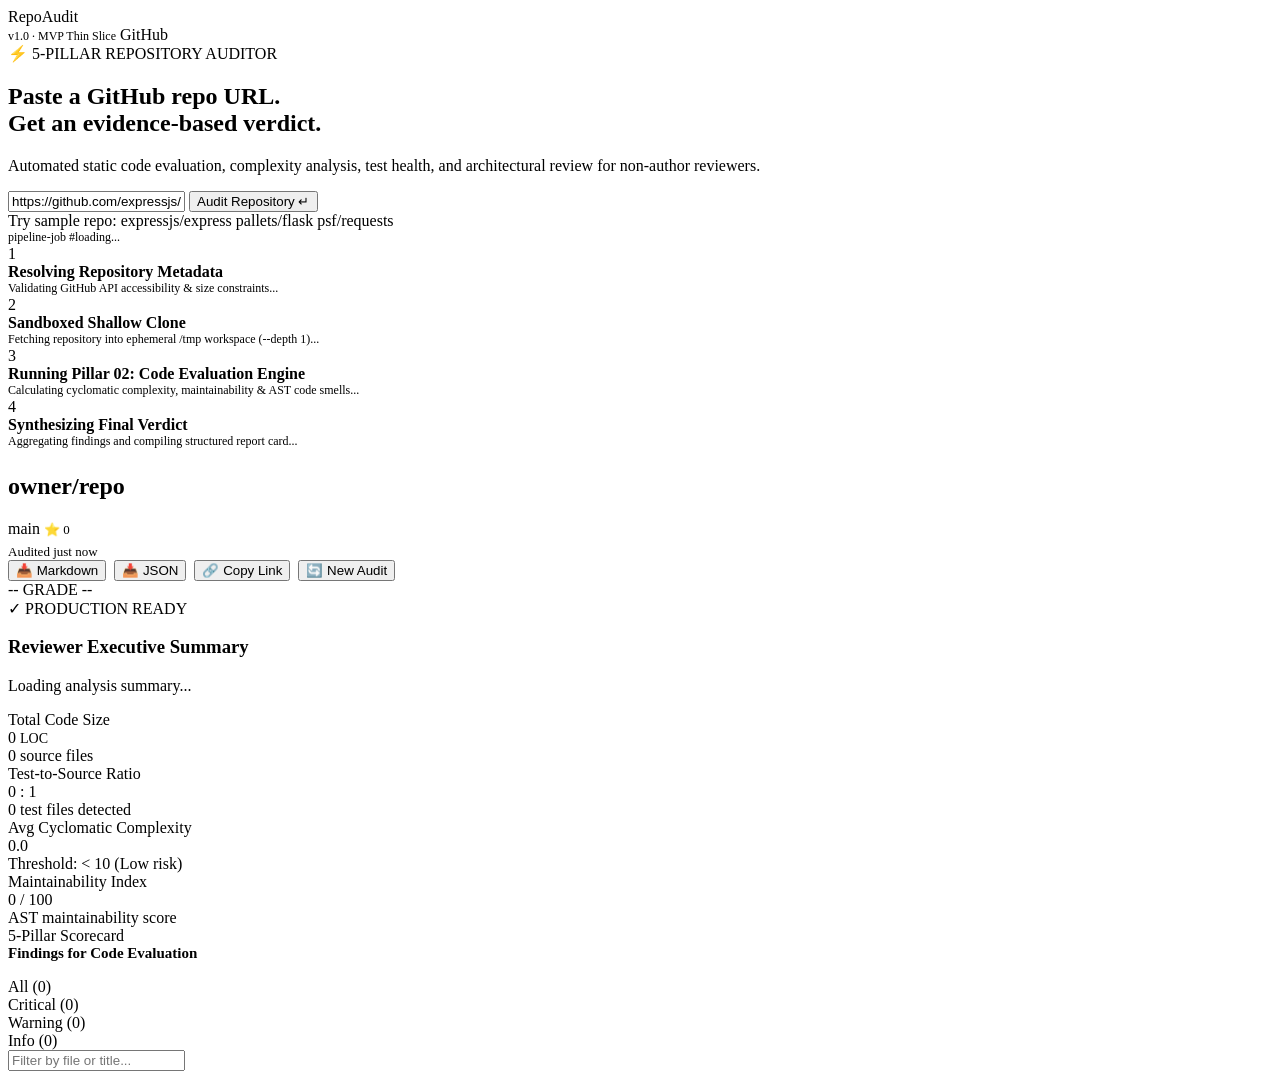
==== app/static/index.html @ 49f9e44a "feat: initial commit for containerized deployment" ====
<!DOCTYPE html>
<html lang="en">
<head>
  <meta charset="UTF-8">
  <meta name="viewport" content="width=device-width, initial-scale=1.0">
  <title>RepoAudit — Automated Public Repository Intelligence</title>
  <link rel="preconnect" href="https://fonts.googleapis.com">
  <link rel="preconnect" href="https://fonts.gstatic.com" crossorigin>
  <link href="https://fonts.googleapis.com/css2?family=Space+Grotesk:wght@400;500;600;700&family=JetBrains+Mono:wght@400;500;600;700&display=swap" rel="stylesheet">
  <link rel="stylesheet" href="/static/styles.css">
</head>
<body>

<header>
  <div class="brand" onclick="app.showView('input')">
    <span class="brand-dot"></span>
    Repo<span style="color:var(--green)">Audit</span>
  </div>
  <div class="nav-links">
    <span class="mono" style="font-size:12px; color:var(--text-muted)">v1.0 · MVP Thin Slice</span>
    <a href="https://github.com" target="_blank" style="color:var(--text-muted); text-decoration:none;">GitHub</a>
  </div>
</header>

<main>

  <!-- VIEW 1: HERO INPUT -->
  <section id="view-input">
    <div class="hero-tag mono"><span>⚡</span> 5-PILLAR REPOSITORY AUDITOR</div>
    <h1 class="hero-title">Paste a GitHub repo URL.<br>Get an <span>evidence-based verdict</span>.</h1>
    <p class="hero-desc">Automated static code evaluation, complexity analysis, test health, and architectural review for non-author reviewers.</p>

    <div class="input-group">
      <input type="text" id="repo-url-input" placeholder="https://github.com/owner/repository" value="https://github.com/expressjs/express" spellcheck="false" autocomplete="off">
      <button class="btn-primary" id="btn-audit" onclick="app.submitAudit()">Audit Repository ↵</button>
    </div>

    <div class="error-banner" id="input-error"></div>

    <div class="quick-chips">
      <span>Try sample repo:</span>
      <span class="chip" onclick="app.setSampleRepo('https://github.com/expressjs/express')">expressjs/express</span>
      <span class="chip" onclick="app.setSampleRepo('https://github.com/pallets/flask')">pallets/flask</span>
      <span class="chip" onclick="app.setSampleRepo('https://github.com/psf/requests')">psf/requests</span>
    </div>
  </section>

  <!-- VIEW 2: PIPELINE LOADING TELEMETRY -->
  <section id="view-loading">
    <div class="loading-card">
      <div class="loading-bar-head">
        <div class="window-dots"><span></span><span></span><span></span></div>
        <div class="mono" id="loading-job-id" style="font-size:12px; color:var(--text-muted)">pipeline-job #loading...</div>
      </div>
      <div class="loading-body">
        <div class="pipeline-steps">
          <div class="p-step active" id="step-metadata">
            <div class="step-icon">1</div>
            <div>
              <div style="font-weight:600">Resolving Repository Metadata</div>
              <div class="mono" id="step-meta-desc" style="font-size:12px; color:var(--text-muted)">Validating GitHub API accessibility & size constraints...</div>
            </div>
          </div>
          <div class="p-step" id="step-clone">
            <div class="step-icon">2</div>
            <div>
              <div style="font-weight:600">Sandboxed Shallow Clone</div>
              <div class="mono" id="step-clone-desc" style="font-size:12px; color:var(--text-muted)">Fetching repository into ephemeral /tmp workspace (--depth 1)...</div>
            </div>
          </div>
          <div class="p-step" id="step-analyze">
            <div class="step-icon">3</div>
            <div>
              <div style="font-weight:600">Running Pillar 02: Code Evaluation Engine</div>
              <div class="mono" id="step-analyze-desc" style="font-size:12px; color:var(--text-muted)">Calculating cyclomatic complexity, maintainability & AST code smells...</div>
            </div>
          </div>
          <div class="p-step" id="step-verdict">
            <div class="step-icon">4</div>
            <div>
              <div style="font-weight:600">Synthesizing Final Verdict</div>
              <div class="mono" id="step-verdict-desc" style="font-size:12px; color:var(--text-muted)">Aggregating findings and compiling structured report card...</div>
            </div>
          </div>
        </div>

        <div id="loading-error" class="error-banner" style="margin-top:24px;"></div>
      </div>
    </div>
  </section>

  <!-- VIEW 3: REPORT DASHBOARD -->
  <section id="view-report">
    <!-- Header -->
    <div class="report-header">
      <div>
        <div class="repo-title-row">
          <h2 class="repo-title" id="report-repo-name">owner/repo</h2>
          <span class="repo-branch mono" id="report-branch">main</span>
          <span class="mono" id="report-stars" style="color:var(--text-muted); font-size:13px;">⭐ 0</span>
        </div>
        <div class="mono" id="report-meta-sub" style="color:var(--text-muted); font-size:13px; margin-top:6px;">Audited just now</div>
      </div>
      <div style="display:flex; gap:8px; flex-wrap:wrap;">
        <button class="btn-outline" onclick="app.exportReport('markdown')">📥 Markdown</button>
        <button class="btn-outline" onclick="app.exportReport('json')">📥 JSON</button>
        <button class="btn-outline" onclick="app.copyShareLink()">🔗 Copy Link</button>
        <button class="btn-outline" onclick="app.showView('input')">🔄 New Audit</button>
      </div>
    </div>

    <!-- Verdict Hero -->
    <div class="verdict-hero">
      <div class="gauge-box">
        <div class="gauge-ring" id="gauge-ring-el">
          <span class="gauge-score mono" id="report-score">--</span>
          <span class="gauge-grade mono" id="report-grade">GRADE --</span>
        </div>
      </div>
      <div class="verdict-text">
        <div class="verdict-badge" id="report-verdict-badge">✓ PRODUCTION READY</div>
        <h3 id="report-verdict-title">Reviewer Executive Summary</h3>
        <p class="verdict-summary" id="report-verdict-summary">Loading analysis summary...</p>
      </div>
    </div>

    <!-- Quick Stats -->
    <div class="metrics-strip">
      <div class="metric-card">
        <div class="metric-label">Total Code Size</div>
        <div class="metric-val mono" id="metric-loc">0 <span style="font-size:14px; font-weight:400; color:var(--text-muted)">LOC</span></div>
        <div class="metric-sub" id="metric-files">0 source files</div>
      </div>
      <div class="metric-card">
        <div class="metric-label">Test-to-Source Ratio</div>
        <div class="metric-val mono" id="metric-test-ratio">0 : 1</div>
        <div class="metric-sub" id="metric-test-sub">0 test files detected</div>
      </div>
      <div class="metric-card">
        <div class="metric-label">Avg Cyclomatic Complexity</div>
        <div class="metric-val mono" id="metric-complexity">0.0</div>
        <div class="metric-sub">Threshold: &lt; 10 (Low risk)</div>
      </div>
      <div class="metric-card">
        <div class="metric-label">Maintainability Index</div>
        <div class="metric-val mono" id="metric-maintainability">0 / 100</div>
        <div class="metric-sub">AST maintainability score</div>
      </div>
    </div>

    <!-- 5 Pillars Strip -->
    <div class="pillars-section-title">5-Pillar Scorecard</div>
    <div class="pillars-nav" id="pillars-nav-list">
      <!-- Injected by JS -->
    </div>

    <!-- Semantic Architecture Explorer (Visible when Pillar 01 is selected) -->
    <div class="semantic-container" id="semantic-architecture-view" style="display:none;">
      <!-- Rendered dynamically by JS -->
    </div>

    <!-- Security Posture Explorer (Visible when Pillar 03 is selected) -->
    <div class="security-container" id="security-architecture-view" style="display:none;">
      <!-- Rendered dynamically by JS -->
    </div>

    <!-- Documentation Quality Explorer (Visible when Pillar 04 is selected) -->
    <div class="docs-container" id="docs-architecture-view" style="display:none;">
      <!-- Rendered dynamically by JS -->
    </div>

    <!-- Production Readiness Explorer (Visible when Pillar 05 is selected) -->
    <div class="docs-container" id="prod-architecture-view" style="display:none;">
      <!-- Rendered dynamically by JS -->
    </div>

    <!-- Expandable Findings -->
    <div class="findings-container">
      <div id="findings-section-header" style="font-weight:600; font-size:15px; color:var(--text-primary); margin-bottom:16px;">Findings for Code Evaluation</div>
      <div class="findings-toolbar">
        <div class="filter-pills" id="severity-filters">
          <div class="f-pill active" data-severity="all" onclick="app.setFilter('all')">All (<span id="count-all">0</span>)</div>
          <div class="f-pill" data-severity="critical" onclick="app.setFilter('critical')">Critical (<span id="count-critical">0</span>)</div>
          <div class="f-pill" data-severity="warning" onclick="app.setFilter('warning')">Warning (<span id="count-warning">0</span>)</div>
          <div class="f-pill" data-severity="info" onclick="app.setFilter('info')">Info (<span id="count-info">0</span>)</div>
        </div>
        <input type="text" id="search-findings-input" class="search-findings mono" placeholder="Filter by file or title..." oninput="app.renderFindings()">
      </div>

      <div id="findings-list">
        <!-- Findings rendered by JS -->
      </div>
    </div>
  </section>

</main>

<script src="/static/app.js"></script>
</body>
</html>
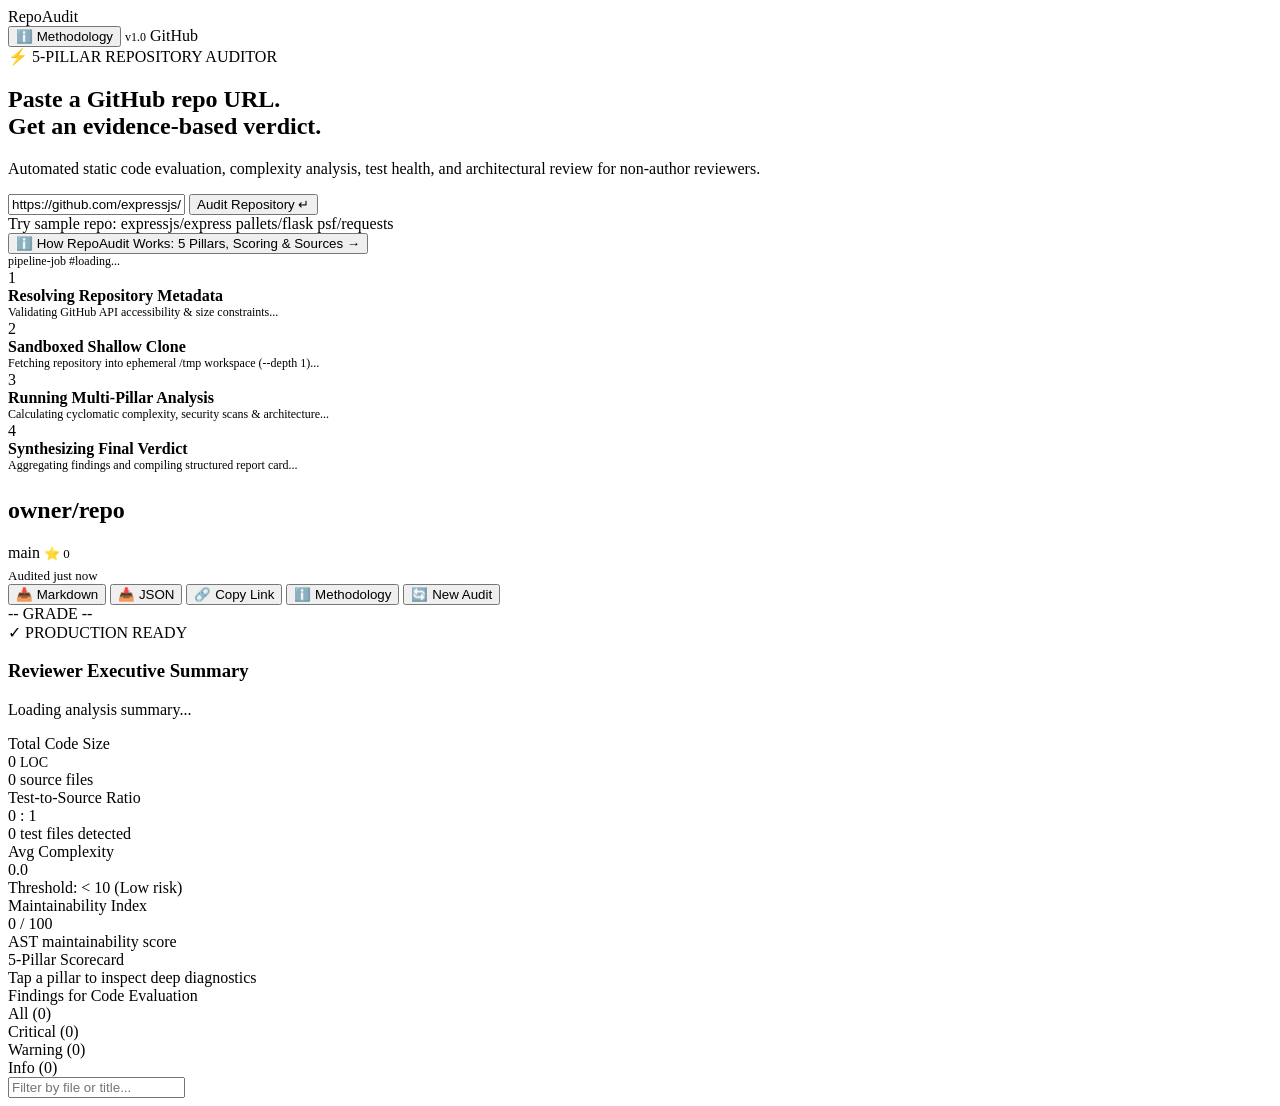
==== commit e453d34a: "feat(ui): add mobile responsive layout, hover/tap text expander, and methodology modal" ====
--- a/app/static/index.html
+++ b/app/static/index.html
@@ -2,7 +2,7 @@
 <html lang="en">
 <head>
   <meta charset="UTF-8">
-  <meta name="viewport" content="width=device-width, initial-scale=1.0">
+  <meta name="viewport" content="width=device-width, initial-scale=1.0, maximum-scale=5.0">
   <title>RepoAudit — Automated Public Repository Intelligence</title>
   <link rel="preconnect" href="https://fonts.googleapis.com">
   <link rel="preconnect" href="https://fonts.gstatic.com" crossorigin>
@@ -17,8 +17,11 @@
     Repo<span style="color:var(--green)">Audit</span>
   </div>
   <div class="nav-links">
-    <span class="mono" style="font-size:12px; color:var(--text-muted)">v1.0 · MVP Thin Slice</span>
-    <a href="https://github.com" target="_blank" style="color:var(--text-muted); text-decoration:none;">GitHub</a>
+    <button class="btn-info-nav mono" id="btn-header-info" onclick="app.openMethodologyModal()" aria-label="Methodology and 5-Pillars guide">
+      <span class="info-icon">ℹ️</span> <span class="info-text">Methodology</span>
+    </button>
+    <span class="mono nav-version" style="font-size:12px; color:var(--text-muted)">v1.0</span>
+    <a href="https://github.com" target="_blank" rel="noopener noreferrer" style="color:var(--text-muted); text-decoration:none;">GitHub</a>
   </div>
 </header>
 
@@ -38,10 +41,16 @@
     <div class="error-banner" id="input-error"></div>
 
     <div class="quick-chips">
-      <span>Try sample repo:</span>
-      <span class="chip" onclick="app.setSampleRepo('https://github.com/expressjs/express')">expressjs/express</span>
-      <span class="chip" onclick="app.setSampleRepo('https://github.com/pallets/flask')">pallets/flask</span>
-      <span class="chip" onclick="app.setSampleRepo('https://github.com/psf/requests')">psf/requests</span>
+      <span class="chips-label">Try sample repo:</span>
+      <span class="chip tap-expandable" data-tooltip="Audit expressjs/express" onclick="app.setSampleRepo('https://github.com/expressjs/express')">expressjs/express</span>
+      <span class="chip tap-expandable" data-tooltip="Audit pallets/flask" onclick="app.setSampleRepo('https://github.com/pallets/flask')">pallets/flask</span>
+      <span class="chip tap-expandable" data-tooltip="Audit psf/requests" onclick="app.setSampleRepo('https://github.com/psf/requests')">psf/requests</span>
+    </div>
+
+    <div class="hero-info-action">
+      <button class="hero-info-btn mono" onclick="app.openMethodologyModal()">
+        <span>ℹ️</span> How RepoAudit Works: 5 Pillars, Scoring &amp; Sources →
+      </button>
     </div>
   </section>
 
@@ -50,7 +59,7 @@
     <div class="loading-card">
       <div class="loading-bar-head">
         <div class="window-dots"><span></span><span></span><span></span></div>
-        <div class="mono" id="loading-job-id" style="font-size:12px; color:var(--text-muted)">pipeline-job #loading...</div>
+        <div class="mono tap-expandable" id="loading-job-id" style="font-size:12px; color:var(--text-muted)">pipeline-job #loading...</div>
       </div>
       <div class="loading-body">
         <div class="pipeline-steps">
@@ -58,7 +67,7 @@
             <div class="step-icon">1</div>
             <div>
               <div style="font-weight:600">Resolving Repository Metadata</div>
-              <div class="mono" id="step-meta-desc" style="font-size:12px; color:var(--text-muted)">Validating GitHub API accessibility & size constraints...</div>
+              <div class="mono" id="step-meta-desc" style="font-size:12px; color:var(--text-muted)">Validating GitHub API accessibility &amp; size constraints...</div>
             </div>
           </div>
           <div class="p-step" id="step-clone">
@@ -71,8 +80,8 @@
           <div class="p-step" id="step-analyze">
             <div class="step-icon">3</div>
             <div>
-              <div style="font-weight:600">Running Pillar 02: Code Evaluation Engine</div>
-              <div class="mono" id="step-analyze-desc" style="font-size:12px; color:var(--text-muted)">Calculating cyclomatic complexity, maintainability & AST code smells...</div>
+              <div style="font-weight:600">Running Multi-Pillar Analysis</div>
+              <div class="mono" id="step-analyze-desc" style="font-size:12px; color:var(--text-muted)">Calculating cyclomatic complexity, security scans &amp; architecture...</div>
             </div>
           </div>
           <div class="p-step" id="step-verdict">
@@ -93,19 +102,20 @@
   <section id="view-report">
     <!-- Header -->
     <div class="report-header">
-      <div>
+      <div class="report-header-left">
         <div class="repo-title-row">
-          <h2 class="repo-title" id="report-repo-name">owner/repo</h2>
+          <h2 class="repo-title tap-expandable" id="report-repo-name" data-tooltip="Click to copy repo name">owner/repo</h2>
           <span class="repo-branch mono" id="report-branch">main</span>
           <span class="mono" id="report-stars" style="color:var(--text-muted); font-size:13px;">⭐ 0</span>
         </div>
         <div class="mono" id="report-meta-sub" style="color:var(--text-muted); font-size:13px; margin-top:6px;">Audited just now</div>
       </div>
-      <div style="display:flex; gap:8px; flex-wrap:wrap;">
+      <div class="report-actions">
         <button class="btn-outline" onclick="app.exportReport('markdown')">📥 Markdown</button>
         <button class="btn-outline" onclick="app.exportReport('json')">📥 JSON</button>
         <button class="btn-outline" onclick="app.copyShareLink()">🔗 Copy Link</button>
-        <button class="btn-outline" onclick="app.showView('input')">🔄 New Audit</button>
+        <button class="btn-outline" onclick="app.openMethodologyModal()">ℹ️ Methodology</button>
+        <button class="btn-outline btn-new-audit" onclick="app.showView('input')">🔄 New Audit</button>
       </div>
     </div>
 
@@ -120,7 +130,7 @@
       <div class="verdict-text">
         <div class="verdict-badge" id="report-verdict-badge">✓ PRODUCTION READY</div>
         <h3 id="report-verdict-title">Reviewer Executive Summary</h3>
-        <p class="verdict-summary" id="report-verdict-summary">Loading analysis summary...</p>
+        <p class="verdict-summary tap-expandable" id="report-verdict-summary">Loading analysis summary...</p>
       </div>
     </div>
 
@@ -129,15 +139,15 @@
       <div class="metric-card">
         <div class="metric-label">Total Code Size</div>
         <div class="metric-val mono" id="metric-loc">0 <span style="font-size:14px; font-weight:400; color:var(--text-muted)">LOC</span></div>
-        <div class="metric-sub" id="metric-files">0 source files</div>
+        <div class="metric-sub tap-expandable" id="metric-files">0 source files</div>
       </div>
       <div class="metric-card">
         <div class="metric-label">Test-to-Source Ratio</div>
         <div class="metric-val mono" id="metric-test-ratio">0 : 1</div>
-        <div class="metric-sub" id="metric-test-sub">0 test files detected</div>
+        <div class="metric-sub tap-expandable" id="metric-test-sub">0 test files detected</div>
       </div>
       <div class="metric-card">
-        <div class="metric-label">Avg Cyclomatic Complexity</div>
+        <div class="metric-label">Avg Complexity</div>
         <div class="metric-val mono" id="metric-complexity">0.0</div>
         <div class="metric-sub">Threshold: &lt; 10 (Low risk)</div>
       </div>
@@ -149,7 +159,10 @@
     </div>
 
     <!-- 5 Pillars Strip -->
-    <div class="pillars-section-title">5-Pillar Scorecard</div>
+    <div class="pillars-section-head">
+      <div class="pillars-section-title">5-Pillar Scorecard</div>
+      <span class="pillars-hint mono">Tap a pillar to inspect deep diagnostics</span>
+    </div>
     <div class="pillars-nav" id="pillars-nav-list">
       <!-- Injected by JS -->
     </div>
@@ -176,7 +189,7 @@
 
     <!-- Expandable Findings -->
     <div class="findings-container">
-      <div id="findings-section-header" style="font-weight:600; font-size:15px; color:var(--text-primary); margin-bottom:16px;">Findings for Code Evaluation</div>
+      <div id="findings-section-header" class="findings-header-title">Findings for Code Evaluation</div>
       <div class="findings-toolbar">
         <div class="filter-pills" id="severity-filters">
           <div class="f-pill active" data-severity="all" onclick="app.setFilter('all')">All (<span id="count-all">0</span>)</div>
@@ -195,6 +208,197 @@
 
 </main>
 
+<!-- METHODOLOGY & ABOUT MODAL -->
+<div class="modal-overlay" id="methodology-modal" role="dialog" aria-modal="true" aria-labelledby="modal-title" style="display:none;" onclick="app.closeMethodologyModal(event)">
+  <div class="modal-dialog" onclick="event.stopPropagation()">
+    <div class="modal-header">
+      <div class="modal-header-title">
+        <span class="modal-badge mono">METHODOLOGY EXPLAINER</span>
+        <h2 id="modal-title">How RepoAudit Works</h2>
+      </div>
+      <button class="modal-close-btn" onclick="app.closeMethodologyModal()" aria-label="Close modal">✕</button>
+    </div>
+
+    <div class="modal-tabs">
+      <button class="modal-tab-btn active" data-tab="pillars" onclick="app.switchMethodologyTab('pillars')">The 5 Pillars</button>
+      <button class="modal-tab-btn" data-tab="verdict" onclick="app.switchMethodologyTab('verdict')">Verdict &amp; Scoring</button>
+      <button class="modal-tab-btn" data-tab="sources" onclick="app.switchMethodologyTab('sources')">Data Sources &amp; Tools</button>
+      <button class="modal-tab-btn" data-tab="scope" onclick="app.switchMethodologyTab('scope')">Scope &amp; Limits</button>
+    </div>
+
+    <div class="modal-content-area">
+      <!-- Tab 1: The 5 Pillars -->
+      <div class="tab-pane active" id="tab-pillars">
+        <p class="tab-intro">RepoAudit executes a multi-dimensional, automated analysis across five foundational software quality pillars:</p>
+        
+        <div class="pillar-explainer-grid">
+          <div class="explainer-card">
+            <div class="explainer-card-header">
+              <span class="pillar-tag mono">PILLAR 01</span>
+              <span class="explainer-badge purple mono">Gemini 2.5 / Groq</span>
+            </div>
+            <h3>Semantic Analysis &amp; Architecture</h3>
+            <p>Extracts repo purpose, architectural topology (MVC, modular, clean architecture), discovered key modules, detected design patterns, and end-to-end data flow execution lifecycles.</p>
+          </div>
+
+          <div class="explainer-card">
+            <div class="explainer-card-header">
+              <span class="pillar-tag mono">PILLAR 02</span>
+              <span class="explainer-badge blue mono">Static AST Engine</span>
+            </div>
+            <h3>Code Evaluation Engine</h3>
+            <p>Parses abstract syntax trees (AST) to measure total Lines of Code (LOC), cyclomatic complexity distributions, maintainability index (0–100), and test-to-source file ratios.</p>
+          </div>
+
+          <div class="explainer-card">
+            <div class="explainer-card-header">
+              <span class="pillar-tag mono">PILLAR 03</span>
+              <span class="explainer-badge red mono">Security Scanner</span>
+            </div>
+            <h3>Security &amp; Vulnerability Posture</h3>
+            <p>High-entropy regex scanning for hardcoded secrets (AWS keys, GitHub PATs, JWTs, private keys) and dependency auditing across package manifests (package.json, requirements.txt, go.mod) against known CVE patterns.</p>
+          </div>
+
+          <div class="explainer-card">
+            <div class="explainer-card-header">
+              <span class="pillar-tag mono">PILLAR 04</span>
+              <span class="explainer-badge green mono">Docs AST</span>
+            </div>
+            <h3>Documentation &amp; Onboarding</h3>
+            <p>Audits README completeness across essential sections (Overview, Installation, Usage, Configuration, Contributing, License) and calculates docstring coverage percentages across public functions and classes.</p>
+          </div>
+
+          <div class="explainer-card">
+            <div class="explainer-card-header">
+              <span class="pillar-tag mono">PILLAR 05</span>
+              <span class="explainer-badge amber mono">DevOps Engine</span>
+            </div>
+            <h3>Production Readiness &amp; DevOps</h3>
+            <p>Inspects repository infrastructure health: CI/CD workflow automation (GitHub Actions), container specs (Dockerfile, docker-compose), deterministic lockfiles, .gitignore hygiene, and structured logging.</p>
+          </div>
+        </div>
+      </div>
+
+      <!-- Tab 2: Verdict & Scoring -->
+      <div class="tab-pane" id="tab-verdict" style="display:none;">
+        <p class="tab-intro">The overall score (0–100) and grade are computed using a weighted composite formula reflecting real-world engineering risk:</p>
+        
+        <div class="scoring-formula-box">
+          <div class="formula-row">
+            <div class="formula-pillar">Pillar 02 · Code Evaluation</div>
+            <div class="formula-bar-container"><div class="formula-bar" style="width: 30%; background: var(--blue);"></div></div>
+            <div class="formula-weight mono">30%</div>
+          </div>
+          <div class="formula-row">
+            <div class="formula-pillar">Pillar 03 · Security &amp; Secrets</div>
+            <div class="formula-bar-container"><div class="formula-bar" style="width: 25%; background: var(--red);"></div></div>
+            <div class="formula-weight mono">25%</div>
+          </div>
+          <div class="formula-row">
+            <div class="formula-pillar">Pillar 01 · Semantic Architecture</div>
+            <div class="formula-bar-container"><div class="formula-bar" style="width: 20%; background: var(--purple);"></div></div>
+            <div class="formula-weight mono">20%</div>
+          </div>
+          <div class="formula-row">
+            <div class="formula-pillar">Pillar 05 · Production Readiness</div>
+            <div class="formula-bar-container"><div class="formula-bar" style="width: 15%; background: var(--amber);"></div></div>
+            <div class="formula-weight mono">15%</div>
+          </div>
+          <div class="formula-row">
+            <div class="formula-pillar">Pillar 04 · Documentation Quality</div>
+            <div class="formula-bar-container"><div class="formula-bar" style="width: 10%; background: var(--green);"></div></div>
+            <div class="formula-weight mono">10%</div>
+          </div>
+        </div>
+
+        <h4 style="margin: 24px 0 12px 0; font-size:14px; color:var(--text-primary);">Overall Verdict Bands</h4>
+        <div class="grades-grid">
+          <div class="grade-card grade-a">
+            <div class="grade-badge mono">GRADE A (85–100)</div>
+            <div class="grade-status">✓ PRODUCTION READY</div>
+            <p>Strong code maintainability, clean security posture, high doc quality, and active CI/CD automation.</p>
+          </div>
+          <div class="grade-card grade-b">
+            <div class="grade-badge mono">GRADE B (65–84)</div>
+            <div class="grade-status">⚠ NEEDS REFACTORING</div>
+            <p>Functional but carries elevated complexity, incomplete docs, or missing DevOps practices.</p>
+          </div>
+          <div class="grade-card grade-c">
+            <div class="grade-badge mono">GRADE C/F (&lt;65)</div>
+            <div class="grade-status">✕ HIGH RISK</div>
+            <p>Exposed secrets, high complexity bottlenecks, absent tests, or critical vulnerabilities.</p>
+          </div>
+        </div>
+      </div>
+
+      <!-- Tab 3: Data Sources & Tools -->
+      <div class="tab-pane" id="tab-sources" style="display:none;">
+        <p class="tab-intro">RepoAudit combines deterministic local static analysis with state-of-the-art inference engines:</p>
+        
+        <div class="sources-list">
+          <div class="source-item">
+            <div class="source-icon mono">01</div>
+            <div class="source-details">
+              <h4>GitHub REST API v3</h4>
+              <p>Fetches repository metadata, star counts, fork counts, default branch, primary language, and file tree hierarchy without exposing user credentials.</p>
+            </div>
+          </div>
+          <div class="source-item">
+            <div class="source-icon mono">02</div>
+            <div class="source-details">
+              <h4>Ephemeral Sandboxed Shallow Clone</h4>
+              <p>Performs a secure <code>git clone --depth 1</code> into an ephemeral workspace to inspect ASTs and config files before automated cleanup.</p>
+            </div>
+          </div>
+          <div class="source-item">
+            <div class="source-icon mono">03</div>
+            <div class="source-details">
+              <h4>Static AST &amp; Metric Analyzers</h4>
+              <p>Radon and Python/JS AST tree parsers calculate cyclomatic complexity, Maintainability Index (MI), Lines of Code, and docstring coverage deterministically.</p>
+            </div>
+          </div>
+          <div class="source-item">
+            <div class="source-icon mono">04</div>
+            <div class="source-details">
+              <h4>LLM Inference (Google Gemini 2.5 Flash / Groq)</h4>
+              <p>Synthesizes high-level architectural purpose, extracts module topology, and identifies design patterns from file structure and key entrypoint signatures.</p>
+            </div>
+          </div>
+        </div>
+      </div>
+
+      <!-- Tab 4: Scope & Limitations -->
+      <div class="tab-pane" id="tab-scope" style="display:none;">
+        <p class="tab-intro">Understand what RepoAudit is designed to accomplish — and what requires human review:</p>
+        
+        <div class="scope-comparison-grid">
+          <div class="scope-card does">
+            <h4 style="color:var(--green); margin-bottom:12px;">✓ What RepoAudit Does</h4>
+            <ul>
+              <li>Provides rapid, evidence-based triage for non-author reviewers</li>
+              <li>Identifies immediate red flags: exposed secrets, complexity hotspots, missing tests</li>
+              <li>Maps high-level architecture for fast code orientation and due diligence</li>
+              <li>Delivers reproducible report cards with JSON and Markdown exports</li>
+            </ul>
+          </div>
+          <div class="scope-card doesnt">
+            <h4 style="color:var(--amber); margin-bottom:12px;">✕ What RepoAudit Does NOT Do</h4>
+            <ul>
+              <li>Does not execute dynamic runtime penetration testing or fuzzing</li>
+              <li>Does not replace exhaustive manual security audits by security engineers</li>
+              <li>Does not execute untrusted build scripts or run user test suites</li>
+              <li>Does not store private repo code beyond the ephemeral analysis run</li>
+            </ul>
+          </div>
+        </div>
+      </div>
+    </div>
+  </div>
+</div>
+
+<!-- FLOATING TOOLTIP ELEMENT FOR HOVER-TO-REVEAL -->
+<div id="global-tooltip" class="global-tooltip" style="display:none;"></div>
+
 <script src="/static/app.js"></script>
 </body>
 </html>
